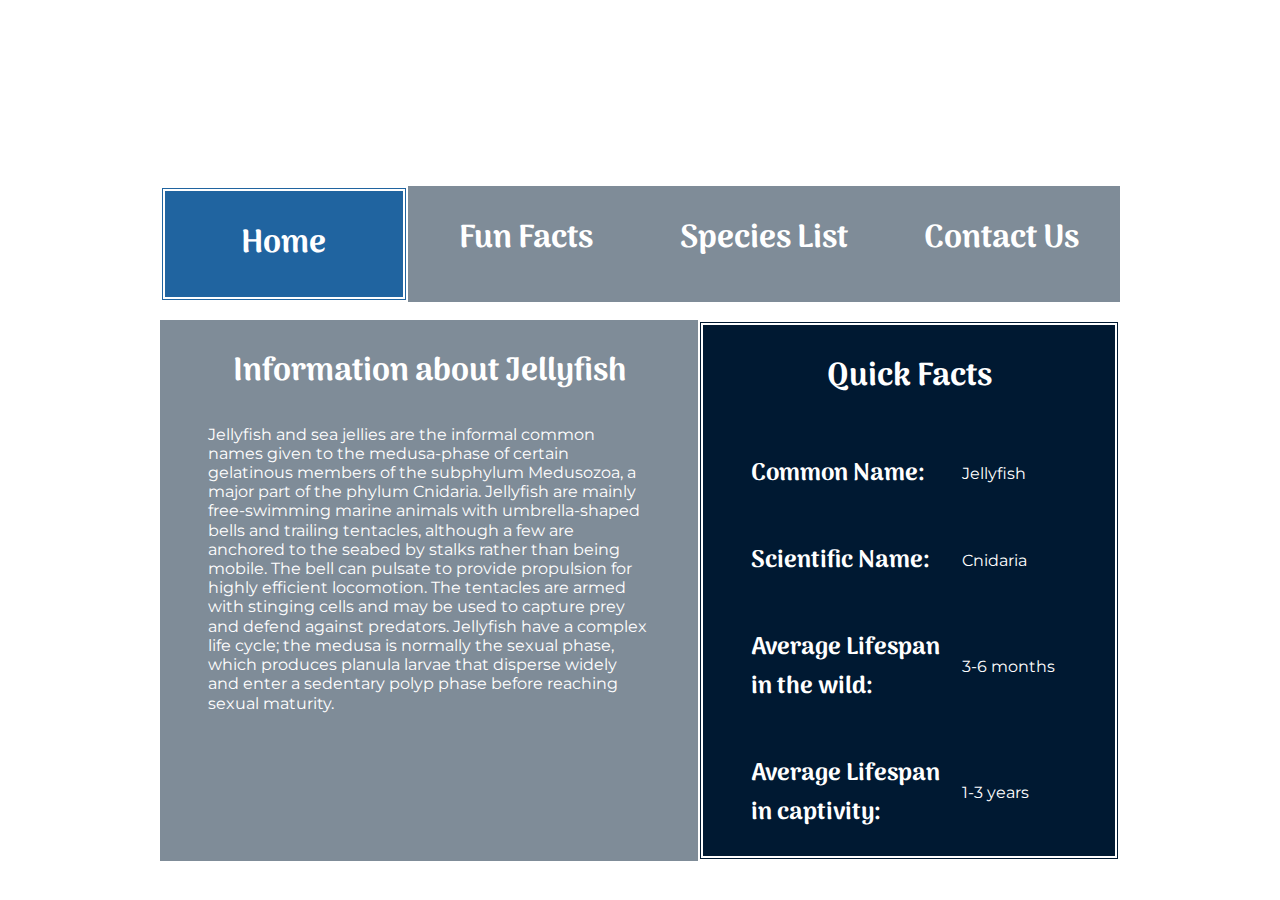
==== index.html @ 286d5e00 "Initial commit" ====
<!DOCTYPE html>
<html>
  <head>
    <title>Home Page</title>
    <link rel="stylesheet" href="styles.css">
    <link rel="preconnect" href="https://fonts.googleapis.com">
    <link rel="preconnect" href="https://fonts.gstatic.com" crossorigin>
    <link href="https://fonts.googleapis.com/css2?family=Arima+Madurai:wght@200&family=Lobster+Two&family=Montserrat:wght@300&display=swap" rel="stylesheet">
  </head>
    
  <body>
    <h1>Jellyfish</h1>
    
    
<!--     navigation section  -->
    <div class = "col-container">
      
          <div class = "column currentbox clickable smallcolumn">
            <a class = "clickdiv" href = "index.html">
            <h2>Home</h2>
          </a>
          </div>

        <div class = "column transbox clickable smallcolumn">
            <a class = "clickdiv" href ="funfacts.html">
              <h2>Fun Facts</h2>
            </a>
          </div>

      <div class = "column transbox clickable smallcolumn">
        <a class = "clickdiv" href = "specieslist.html">
         <h2>Species List</h2>
         </a>
      </div>

        <div class = "column transbox clickable smallcolumn">
            <a class = "clickdiv" href = "contact.html">
              <h2>Contact Us</h2>
              </a>
          </div>
      
    </div>
    
    <br>
    
    
<!--    main body section -->
      <div class = "col-container">
        
<!--     info    -->
      <section class = "wide-column transbox space smallcolumn">
      <h2>Information about Jellyfish</h2>
      <p>Jellyfish and sea jellies are the informal common names given to the medusa-phase of certain gelatinous members of the subphylum Medusozoa, a major part of the phylum Cnidaria. Jellyfish are mainly free-swimming marine animals with umbrella-shaped bells and trailing tentacles, although a few are anchored to the seabed by stalks rather than being mobile. The bell can pulsate to provide propulsion for highly efficient locomotion. The tentacles are armed with stinging cells and may be used to capture prey and defend against predators. Jellyfish have a complex life cycle; the medusa is normally the sexual phase, which produces planula larvae that disperse widely and enter a sedentary polyp phase before reaching sexual maturity.</p>
    </section>
    
<!-- quick facts box -->
      <section class = "column boxbox space smallcolumn">
        <h2>Quick Facts</h2>
        
<!--         common name -->
        <div class = "col-container col-cent">
        <div class = "wider-column"><h3>Common Name:</h3></div>
        <div class = "column"><p>Jellyfish</p></div>
        </div>
<!--         scientific name -->
        <div class = "col-container col-cent">
        <div class = "wider-column"><h3>Scientific Name:</h3></div>
        <div class = "column"><p>Cnidaria</p></div>
        </div>
<!--         wild lifespan -->
        <div class = "col-container col-cent">
        <div class = "wider-column"><h3>Average Lifespan in the wild:</h3></div>
        <div class = "column"><p>3-6 months</p></div>
        </div>
<!--         captivity lifespan -->
        <div class = "col-container col-cent">
        <div class = "wider-column"><h3>Average Lifespan in captivity:</h3></div>
        <div class = "column"><p>1-3 years</p></div>
        </div>
        
    </section>
        </div>
        
        
    
    
  </body>
   
</html>
---- styles.css ----
/*-----------------defaults---------------------*/
* {
  box-sizing:border-box;
}

body{
    background-image:url(https://images.unsplash.com/photo-1590421958459-071ca4271af6?crop=entropy&cs=tinysrgb&fm=jpg&ixid=MnwzMjM4NDZ8MHwxfHJhbmRvbXx8fHx8fHx8fDE2NjYzNTM2ODU&ixlib=rb-4.0.3&q=80);
  background-size:cover;
  background-position:center;
  background-attachment:fixed;
  max-width:960px;
  margin:auto;
}


h1 {
  color:white;
  font-family: "Lobster Two", serif;
  font-size: min(7vw, 72px);
  padding-left: 20%;
}


h2 {
  color:white;
  text-align:center;
  font-family:"Arima Madurai", sans-serif;
  font-size: min(3.5vw,32px)
}


h3 {
  color:white;
  text-align:left;
  font-family:"Arima Madurai", sans-serif;
  font-size: min(2.5vw,24px)
}


h5 {
  font-family: "Montserrat", serif;
  color:white;
  font-size:min(3vw,18px);
  line-height:1.8em;
}


p {
  font-family:"Montserrat", serif;
  font-size:min(2vw,16px);
  line-height:max(16px,1.5vw);
  color:white;
  vertical-align:middle;
}


a {
  text-decoration: inherit;
  font-family: inherit;
}

.clickdiv {
  display:block;
  height:100%;
  width:100%;
  text-decoration:none;
}

/*--------------classes------------------*/

.clickable {
  cursor:pointer;
}

.space {
  padding-left:5%;
  padding-right:5%;
}

.cushion {
  padding-top:2%;
  padding-bottom:2%;
}

/*columns*/

.col-container {
  display:flex;
  flex-wrap:wrap;
}


.col-cent {
  align-items:center;
}

.column {
  flex:1;
}

.wide-column {
  flex:1.4;
}

.wider-column {
  flex:2;
}

.smallcolumn {
  min-width:150px;
}

/* -------------------------------------------- */

.boxbox {
  background-color: rgba(0, 25, 50, 1);
  border-style: double;
  border-color: white;
  border-width: 5px;
  margin:0px;
}

.boxbox.clickable:hover {
  background-color: rgba(0, 0, 0, 1);
}


.transbox {
   background-color:  rgba(0, 25, 50, 0.5);
  margin:0px;
}

.transbox.clickable:hover {
  background-color:rgba(0, 0, 0, 1);
}

.currentbox{
  background-color: rgb(32, 100, 160);
  border-style: double;
  border-color: white;
  border-width: 5px;
  margin:0px;
}


/* images */

.imgwrap {
  float:left;
  margin:2%;
}

 
/*------------------ids--------------------------------*/
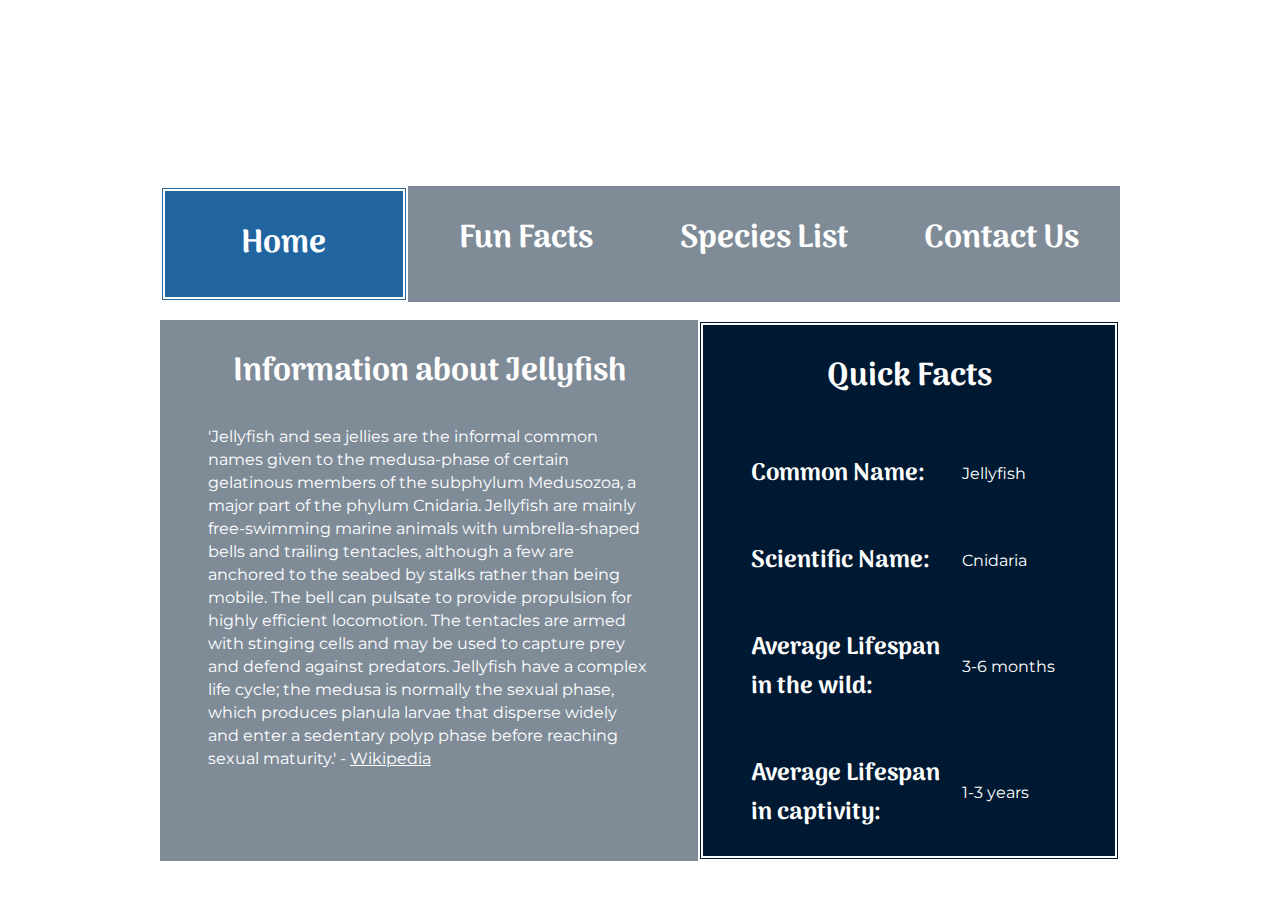
==== commit 4a352be9: "References" ====
--- a/index.html
+++ b/index.html
@@ -50,7 +50,16 @@
 <!--     info    -->
       <section class = "wide-column transbox space smallcolumn">
       <h2>Information about Jellyfish</h2>
-      <p>Jellyfish and sea jellies are the informal common names given to the medusa-phase of certain gelatinous members of the subphylum Medusozoa, a major part of the phylum Cnidaria. Jellyfish are mainly free-swimming marine animals with umbrella-shaped bells and trailing tentacles, although a few are anchored to the seabed by stalks rather than being mobile. The bell can pulsate to provide propulsion for highly efficient locomotion. The tentacles are armed with stinging cells and may be used to capture prey and defend against predators. Jellyfish have a complex life cycle; the medusa is normally the sexual phase, which produces planula larvae that disperse widely and enter a sedentary polyp phase before reaching sexual maturity.</p>
+      <p>'Jellyfish and sea jellies are the informal common names given to the medusa-phase of 
+        certain gelatinous members of the subphylum Medusozoa, a major part of the phylum 
+        Cnidaria. Jellyfish are mainly free-swimming marine animals with umbrella-shaped bells
+        and trailing tentacles, although a few are anchored to the seabed by stalks rather
+        than being mobile. The bell can pulsate to provide propulsion for highly efficient 
+        locomotion. The tentacles are armed with stinging cells and may be used to capture 
+        prey and defend against predators. Jellyfish have a complex life cycle; the medusa 
+        is normally the sexual phase, which produces planula larvae that disperse widely and 
+        enter a sedentary polyp phase before reaching sexual maturity.' - 
+        <a href = "https://en.wikipedia.org/wiki/Jellyfish">Wikipedia</a></p>
     </section>
     
 <!-- quick facts box -->
--- a/styles.css
+++ b/styles.css
@@ -4,7 +4,7 @@
 }
 
 body{
-    background-image:url(https://images.unsplash.com/photo-1590421958459-071ca4271af6?crop=entropy&cs=tinysrgb&fm=jpg&ixid=MnwzMjM4NDZ8MHwxfHJhbmRvbXx8fHx8fHx8fDE2NjYzNTM2ODU&ixlib=rb-4.0.3&q=80);
+  background-image:url(https://images.unsplash.com/photo-1590421958459-071ca4271af6?crop=entropy&cs=tinysrgb&fm=jpg&ixid=MnwzMjM4NDZ8MHwxfHJhbmRvbXx8fHx8fHx8fDE2NjYzNTM2ODU&ixlib=rb-4.0.3&q=80);
   background-size:cover;
   background-position:center;
   background-attachment:fixed;
@@ -48,15 +48,15 @@
 p {
   font-family:"Montserrat", serif;
   font-size:min(2vw,16px);
-  line-height:max(16px,1.5vw);
+  line-height:max(16px,1.8vw);
   color:white;
   vertical-align:middle;
 }
 
 
 a {
-  text-decoration: inherit;
   font-family: inherit;
+  color:inherit;
 }
 
 .clickdiv {
